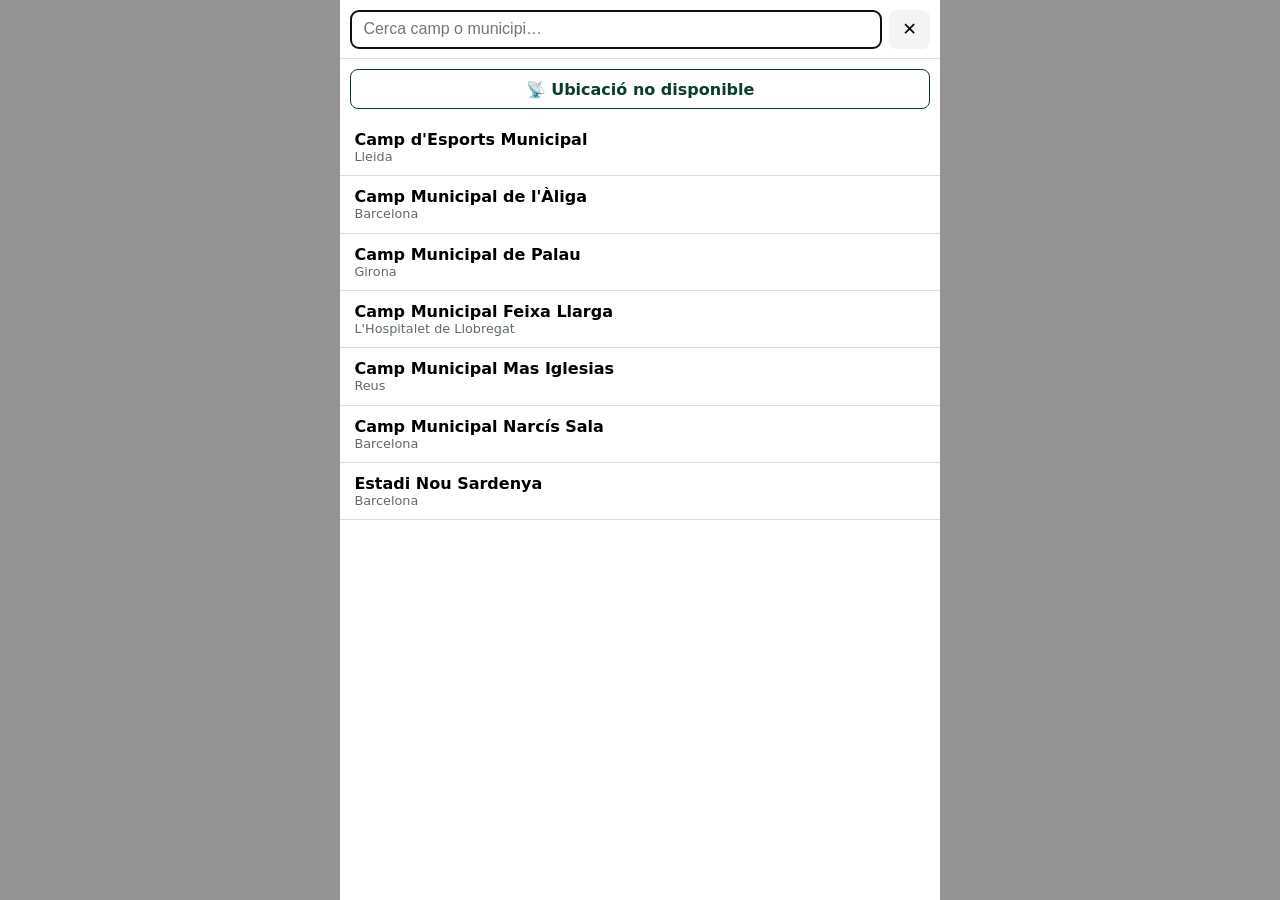
==== public/index.html @ 385dc7c9 "Fase 1 i 2: frontend mòbil i scraper de l'FCF - Frontend estàtic (HTML/CSS/JS): partits en joc al ca" ====
<!doctype html>
<html lang="ca">
<head>
  <meta charset="utf-8">
  <meta name="viewport" content="width=device-width, initial-scale=1, viewport-fit=cover">
  <meta name="theme-color" content="#0b3d2e">
  <meta name="description" content="Quin partit s'està jugant ara en aquest camp? Equips, categoria i acta de l'FCF a l'instant.">
  <title>Qui Juga? · Partits en joc ara al teu camp</title>
  <link rel="stylesheet" href="styles.css">
</head>
<body>
  <div class="app">
    <header class="header">
      <a class="logo" href="./">Qui<span>Juga</span>.cat</a>
      <button id="btn-camp" class="camp-btn" type="button" aria-haspopup="dialog">
        📍 <span id="camp-nom">Detectant…</span>
      </button>
    </header>

    <main id="contingut" class="contingut" aria-live="polite">
      <p class="estat">Carregant partits…</p>
    </main>

    <aside class="publicitat" aria-label="Publicitat">
      <div class="ad-slot">PUBLICITAT</div>
    </aside>
  </div>

  <dialog id="selector" class="selector">
    <form method="dialog" class="selector-cap">
      <input id="cerca" type="search" placeholder="Cerca camp o municipi…" autocomplete="off" aria-label="Cerca camp">
      <button class="tancar" value="cancel" aria-label="Tancar">✕</button>
    </form>
    <button id="btn-gps" type="button" class="gps-btn">📡 Usar la meva ubicació</button>
    <ul id="llista-camps" class="llista-camps"></ul>
  </dialog>

  <script src="app.js" type="module"></script>
</body>
</html>
---- public/styles.css ----
:root {
  --verd: #0b3d2e;
  --verd-clar: #14724f;
  --groc: #ffd23f;
  --fons: #f3f5f4;
  --text: #111;
  --gris: #5f6b66;
  --vora: #d8dedb;
  --radi: 12px;
}

* { box-sizing: border-box; margin: 0; padding: 0; }

html, body { height: 100%; }

body {
  font-family: system-ui, -apple-system, "Segoe UI", Roboto, sans-serif;
  background: var(--fons);
  color: var(--text);
  -webkit-text-size-adjust: 100%;
}

button { font: inherit; cursor: pointer; }

/* ---------- Layout 50/50 ---------- */
.app {
  height: 100vh;        /* fallback */
  height: 100dvh;
  display: grid;
  /* Header + contingut = 50% superior; publicitat = 50% inferior */
  grid-template-rows: 40px minmax(0, 1fr) 50%;
  max-width: 600px;
  margin: 0 auto;
}

.header {
  display: flex;
  align-items: center;
  justify-content: space-between;
  gap: .5rem;
  padding: 0 .75rem;
  background: var(--verd);
  color: #fff;
}

.logo { color: #fff; font-weight: 800; text-decoration: none; letter-spacing: -.02em; white-space: nowrap; }
.logo span { color: var(--groc); }

.camp-btn {
  min-width: 0;
  max-width: 65%;
  padding: .25rem .6rem;
  border: 1px solid rgba(255,255,255,.35);
  border-radius: 999px;
  background: rgba(255,255,255,.1);
  color: #fff;
  font-size: .85rem;
  white-space: nowrap;
  overflow: hidden;
  text-overflow: ellipsis;
}

.contingut {
  display: flex;
  flex-direction: column;
  gap: .4rem;
  padding: .5rem .6rem;
  overflow-y: auto;
  min-height: 0;
}

.titol-seccio {
  font-size: .75rem;
  font-weight: 700;
  text-transform: uppercase;
  letter-spacing: .05em;
  color: var(--gris);
}
.titol-seccio .viu { color: #c0392b; }

.estat { margin: auto; text-align: center; color: var(--gris); padding: 1rem; }

/* ---------- Targetes ---------- */
.targetes {
  flex: 1;
  display: grid;
  gap: .4rem;
  min-height: 0;
  grid-auto-rows: minmax(0, 1fr);
}

.targeta {
  display: flex;
  flex-direction: column;
  justify-content: space-between;
  gap: .3rem;
  padding: .55rem .7rem;
  background: #fff;
  border: 1px solid var(--vora);
  border-left: 5px solid var(--verd-clar);
  border-radius: var(--radi);
  min-height: 0;
}

.targeta-cap {
  display: flex;
  align-items: center;
  gap: .4rem;
  flex-wrap: wrap;
  font-size: .8rem;
}

.etiqueta {
  padding: .1rem .45rem;
  border-radius: 6px;
  background: var(--verd);
  color: #fff;
  font-weight: 700;
  font-size: .75rem;
  white-space: nowrap;
}
.etiqueta.sub { background: var(--groc); color: var(--text); }

.categoria { font-weight: 800; font-size: .95rem; color: var(--verd); }
.grup { color: var(--gris); font-size: .75rem; }

.equips {
  display: grid;
  grid-template-columns: 1fr auto 1fr;
  align-items: center;
  gap: .4rem;
  font-weight: 700;
  font-size: .95rem;
  line-height: 1.15;
}
.equips .local { text-align: right; }
.equips .vs { font-size: .75rem; color: var(--gris); font-weight: 600; }
.equips .marcador { font-size: 1.2rem; font-weight: 900; color: var(--verd); }

.accions { display: flex; gap: .4rem; justify-content: space-between; align-items: center; }

.btn {
  display: inline-flex;
  align-items: center;
  justify-content: center;
  gap: .25rem;
  padding: .4rem .7rem;
  border-radius: 8px;
  border: 1px solid var(--vora);
  background: #fff;
  color: var(--text);
  font-size: .8rem;
  font-weight: 600;
  text-decoration: none;
  white-space: nowrap;
}
.btn.primari { background: var(--verd); border-color: var(--verd); color: #fff; }
.btn:disabled { opacity: .6; cursor: default; }

.minut { font-size: .75rem; font-weight: 700; color: #c0392b; white-space: nowrap; }
.minut.proper { color: var(--gris); }

/* Cas 1: targeta única, gran */
.targetes.unica .targeta { justify-content: center; gap: .8rem; padding: 1rem; }
.targetes.unica .categoria { font-size: 1.15rem; }
.targetes.unica .equips { font-size: 1.25rem; }
.targetes.unica .btn.primari { padding: .7rem 1.2rem; font-size: 1rem; }

/* ---------- Jornada del dia ---------- */
.jornada summary {
  padding: .45rem;
  text-align: center;
  font-size: .85rem;
  font-weight: 600;
  color: var(--verd);
  background: #fff;
  border: 1px dashed var(--vora);
  border-radius: 8px;
  cursor: pointer;
  list-style: none;
}
.jornada summary::-webkit-details-marker { display: none; }
.jornada ul { list-style: none; margin-top: .3rem; }
.jornada li {
  display: grid;
  grid-template-columns: 3rem 1fr auto;
  gap: .4rem;
  align-items: center;
  padding: .35rem .2rem;
  border-bottom: 1px solid var(--vora);
  font-size: .8rem;
}
.jornada li.passat { opacity: .5; }
.jornada li a { color: var(--verd); text-decoration: none; }
.jornada .h { font-weight: 800; }
.jornada .cat { display: block; color: var(--gris); font-size: .72rem; }

/* ---------- Publicitat ---------- */
.publicitat {
  display: flex;
  align-items: center;
  justify-content: center;
  background: #e6e9e8;
  border-top: 2px solid var(--vora);
  overflow: hidden;
}
.ad-slot {
  width: 300px;
  max-width: 95%;
  height: 250px;
  max-height: 95%;
  display: grid;
  place-items: center;
  border: 2px dashed #b7c0bc;
  color: #8a9590;
  font-size: .8rem;
  letter-spacing: .15em;
}

/* ---------- Selector de camp ---------- */
.selector {
  width: 100%;
  max-width: 600px;
  height: 100dvh;
  max-height: 100dvh;
  margin: 0 auto;
  border: 0;
  padding: 0;
  background: #fff;
}
.selector::backdrop { background: rgba(0,0,0,.4); }
.selector-cap { display: flex; gap: .4rem; padding: .6rem; position: sticky; top: 0; background: #fff; border-bottom: 1px solid var(--vora); }
.selector-cap input {
  flex: 1;
  padding: .6rem .8rem;
  font-size: 1rem;
  border: 1px solid var(--vora);
  border-radius: 8px;
}
.tancar { width: 2.6rem; border: 0; background: var(--fons); border-radius: 8px; font-size: 1.1rem; }
.gps-btn { margin: .6rem; width: calc(100% - 1.2rem); padding: .6rem; border-radius: 8px; border: 1px solid var(--verd); background: #fff; color: var(--verd); font-weight: 700; }
.llista-camps { list-style: none; }
.llista-camps button {
  width: 100%;
  text-align: left;
  padding: .7rem .9rem;
  border: 0;
  border-bottom: 1px solid var(--vora);
  background: #fff;
  display: flex;
  justify-content: space-between;
  gap: .5rem;
}
.llista-camps button:active { background: var(--fons); }
.llista-camps .nom { font-weight: 700; }
.llista-camps .mun { display: block; font-size: .8rem; color: var(--gris); }
.llista-camps .dist { font-size: .8rem; color: var(--gris); white-space: nowrap; }
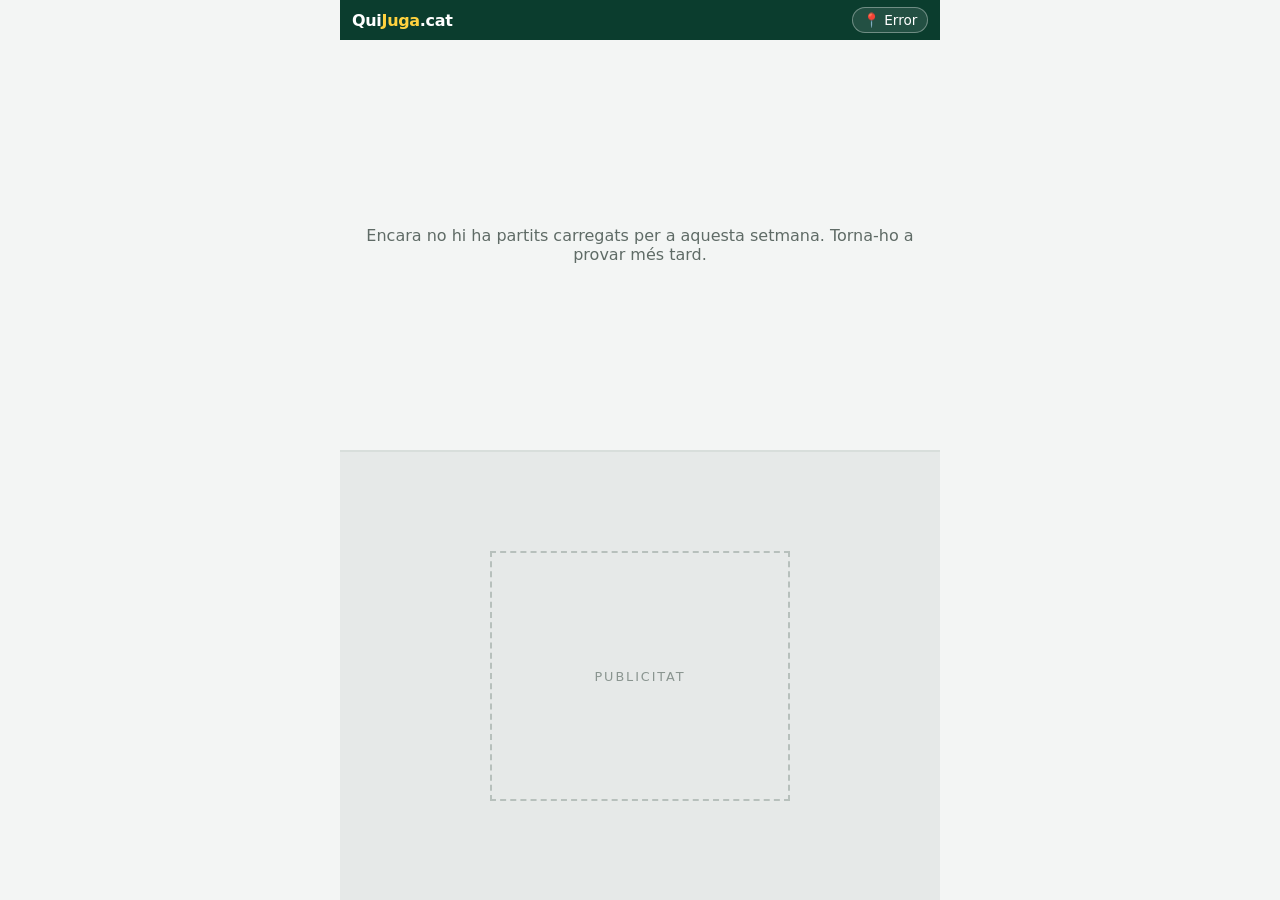
==== commit f50b691b: "Dades de prova: partits reals ja jugats i versió als fitxers - S'hi afegeixen 9 partits reals (Funda" ====
--- a/public/index.html
+++ b/public/index.html
@@ -6,7 +6,8 @@
   <meta name="theme-color" content="#0b3d2e">
   <meta name="description" content="Quin partit s'està jugant ara en aquest camp? Equips, categoria i acta de l'FCF a l'instant.">
   <title>Qui Juga? · Partits en joc ara al teu camp</title>
-  <link rel="stylesheet" href="styles.css">
+  <!-- Puja el número de ?v= quan canviïs styles.css o app.js (evita còpies antigues al navegador) -->
+  <link rel="stylesheet" href="styles.css?v=3">
 </head>
 <body>
   <div class="app">
@@ -35,6 +36,6 @@
     <ul id="llista-camps" class="llista-camps"></ul>
   </dialog>
 
-  <script src="app.js" type="module"></script>
+  <script src="app.js?v=3" type="module"></script>
 </body>
 </html>
--- a/public/styles.css
+++ b/public/styles.css
@@ -255,3 +255,24 @@
 .llista-camps .nom { font-weight: 700; }
 .llista-camps .mun { display: block; font-size: .8rem; color: var(--gris); }
 .llista-camps .dist { font-size: .8rem; color: var(--gris); white-space: nowrap; }
+
+/* ---------- Avís de dades de prova ---------- */
+body.prova .header::after {
+  content: "DADES DE PROVA · no són dades en directe";
+  position: absolute;
+  left: 50%;
+  top: 40px;
+  transform: translateX(-50%);
+  z-index: 10;
+  padding: .15rem .6rem;
+  border-radius: 0 0 6px 6px;
+  background: #c0392b;
+  color: #fff;
+  font-size: .7rem;
+  font-weight: 800;
+  letter-spacing: .04em;
+  white-space: nowrap;
+  pointer-events: none;
+}
+body.prova .header { position: relative; }
+body.prova .contingut { padding-top: 1.4rem; }
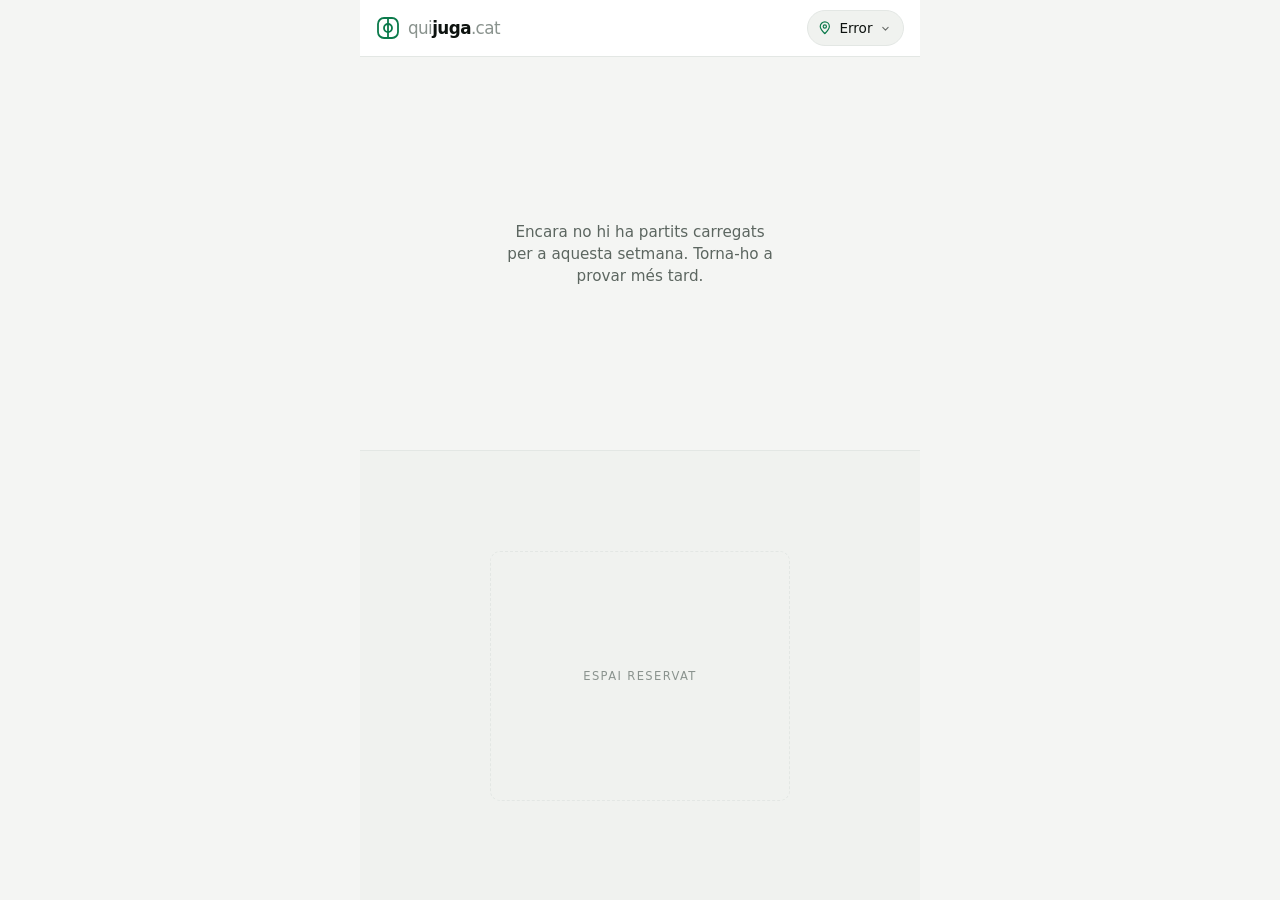
==== commit 68f52474: "Actualització estils: separació colors logo i correccions truncat text" ====
--- a/public/index.html
+++ b/public/index.html
@@ -3,18 +3,30 @@
 <head>
   <meta charset="utf-8">
   <meta name="viewport" content="width=device-width, initial-scale=1, viewport-fit=cover">
-  <meta name="theme-color" content="#0b3d2e">
+  <meta name="theme-color" content="#ffffff" media="(prefers-color-scheme: light)">
+  <meta name="theme-color" content="#0b0e0c" media="(prefers-color-scheme: dark)">
+  <meta name="color-scheme" content="light dark">
   <meta name="description" content="Quin partit s'està jugant ara en aquest camp? Equips, categoria i acta de l'FCF a l'instant.">
   <title>Qui Juga? · Partits en joc ara al teu camp</title>
+  <link rel="preload" href="fonts/Geist-var.woff2" as="font" type="font/woff2" crossorigin>
   <!-- Puja el número de ?v= quan canviïs styles.css o app.js (evita còpies antigues al navegador) -->
-  <link rel="stylesheet" href="styles.css?v=3">
+  <link rel="stylesheet" href="styles.css?v=4">
 </head>
 <body>
   <div class="app">
     <header class="header">
-      <a class="logo" href="./">Qui<span>Juga</span>.cat</a>
+      <a class="logo" href="./" aria-label="Qui Juga? — inici">
+        <svg class="logo-marca" viewBox="0 0 24 24" aria-hidden="true">
+          <rect x="2" y="2" width="20" height="20" rx="6" />
+          <path d="M12 2v20" />
+          <circle cx="12" cy="12" r="4" />
+        </svg>
+        <span class="logo-text"><span class="logo-quiet">qui</span>juga<span class="logo-cat">.cat</span></span>
+      </a>
       <button id="btn-camp" class="camp-btn" type="button" aria-haspopup="dialog">
-        📍 <span id="camp-nom">Detectant…</span>
+        <svg class="ico" viewBox="0 0 24 24" aria-hidden="true" fill="none" stroke="currentColor" stroke-width="1.8" stroke-linecap="round" stroke-linejoin="round"><path d="M12 21c-3.5-3.6-7-7.1-7-11a7 7 0 0 1 14 0c0 3.9-3.5 7.4-7 11z"/><circle cx="12" cy="10" r="2.5"/></svg>
+        <span id="camp-nom">Detectant…</span>
+        <svg class="ico ico-petita" viewBox="0 0 24 24" aria-hidden="true" fill="none" stroke="currentColor" stroke-width="2" stroke-linecap="round" stroke-linejoin="round"><path d="m7 10 5 5 5-5"/></svg>
       </button>
     </header>
 
@@ -23,19 +35,24 @@
     </main>
 
     <aside class="publicitat" aria-label="Publicitat">
-      <div class="ad-slot">PUBLICITAT</div>
+      <div class="ad-slot">Espai reservat</div>
     </aside>
   </div>
 
   <dialog id="selector" class="selector">
     <form method="dialog" class="selector-cap">
-      <input id="cerca" type="search" placeholder="Cerca camp o municipi…" autocomplete="off" aria-label="Cerca camp">
-      <button class="tancar" value="cancel" aria-label="Tancar">✕</button>
+      <label class="cerca">
+        <svg class="ico" viewBox="0 0 24 24" aria-hidden="true" fill="none" stroke="currentColor" stroke-width="1.8" stroke-linecap="round" stroke-linejoin="round"><circle cx="11" cy="11" r="6.5"/><path d="m20 20-4.2-4.2"/></svg>
+        <input id="cerca" type="search" placeholder="Cerca camp o municipi" autocomplete="off" aria-label="Cerca camp">
+      </label>
+      <button class="tancar" value="cancel" aria-label="Tancar">
+        <svg class="ico" viewBox="0 0 24 24" aria-hidden="true" fill="none" stroke="currentColor" stroke-width="1.8" stroke-linecap="round"><path d="M6.5 6.5l11 11M17.5 6.5l-11 11"/></svg>
+      </button>
     </form>
-    <button id="btn-gps" type="button" class="gps-btn">📡 Usar la meva ubicació</button>
+    <button id="btn-gps" type="button" class="gps-btn"></button>
     <ul id="llista-camps" class="llista-camps"></ul>
   </dialog>
 
-  <script src="app.js?v=3" type="module"></script>
+  <script src="app.js?v=4" type="module"></script>
 </body>
 </html>
--- a/public/styles.css
+++ b/public/styles.css
@@ -1,90 +1,166 @@
+/* Qui Juga? — estils
+   Tipografia: Geist (SIL OFL 1.1, fonts/OFL.txt). Icones: SVG pròpies. */
+
+@font-face {
+  font-family: "Geist";
+  src: url("fonts/Geist-var.woff2") format("woff2");
+  font-weight: 100 900;
+  font-style: normal;
+  font-display: swap;
+}
+
 :root {
-  --verd: #0b3d2e;
-  --verd-clar: #14724f;
-  --groc: #ffd23f;
-  --fons: #f3f5f4;
-  --text: #111;
-  --gris: #5f6b66;
-  --vora: #d8dedb;
-  --radi: 12px;
+  --fons: #f4f5f3;
+  --superficie: #ffffff;
+  --superficie-2: #f0f2ef;
+  --text: #0d120f;
+  --text-2: #5c6660;
+  --text-3: #8a938e;
+  --vora: #e3e7e4;
+  --accent: #0b7a4b;
+  --accent-text: #ffffff;
+  --accent-suau: #e3f3ea;
+  --viu: #e5484d;
+  --viu-suau: #fdecec;
+  --ombra: 0 1px 2px rgb(16 24 20 / .05), 0 4px 16px rgb(16 24 20 / .04);
+  --radi: 18px;
+  --radi-petit: 10px;
+  --font: "Geist", ui-sans-serif, system-ui, -apple-system, "Segoe UI", Roboto, sans-serif;
+  color-scheme: light dark;
+}
+
+@media (prefers-color-scheme: dark) {
+  :root {
+    --fons: #0b0e0c;
+    --superficie: #141917;
+    --superficie-2: #1b211e;
+    --text: #eef2ef;
+    --text-2: #9ba6a0;
+    --text-3: #6f7a74;
+    --vora: #252d29;
+    --accent: #3ccf8a;
+    --accent-text: #06130c;
+    --accent-suau: #13281e;
+    --viu: #ff6b6f;
+    --viu-suau: #2c1415;
+    --ombra: none;
+  }
 }
 
 * { box-sizing: border-box; margin: 0; padding: 0; }
-
 html, body { height: 100%; }
 
 body {
-  font-family: system-ui, -apple-system, "Segoe UI", Roboto, sans-serif;
+  font-family: var(--font);
+  font-feature-settings: "ss01", "cv11";
   background: var(--fons);
   color: var(--text);
+  -webkit-font-smoothing: antialiased;
   -webkit-text-size-adjust: 100%;
-}
-
-button { font: inherit; cursor: pointer; }
+  -webkit-tap-highlight-color: transparent;
+}
+
+button, input { font: inherit; color: inherit; }
+button { cursor: pointer; }
+
+.ico { width: 1.15em; height: 1.15em; flex: none; display: block; }
+.ico-petita { width: .95em; height: .95em; opacity: .6; }
 
 /* ---------- Layout 50/50 ---------- */
 .app {
-  height: 100vh;        /* fallback */
+  height: 100vh;
   height: 100dvh;
   display: grid;
-  /* Header + contingut = 50% superior; publicitat = 50% inferior */
-  grid-template-rows: 40px minmax(0, 1fr) 50%;
-  max-width: 600px;
+  grid-template-rows: auto minmax(0, 1fr) 50%;
+  max-width: 560px;
   margin: 0 auto;
 }
 
+/* ---------- Capçalera ---------- */
 .header {
+  position: relative;
   display: flex;
   align-items: center;
   justify-content: space-between;
+  gap: .75rem;
+  padding: 10px 1rem;
+  padding-top: calc(10px + env(safe-area-inset-top));
+  background: var(--superficie);
+  border-bottom: 1px solid var(--vora);
+}
+
+.logo {
+  display: flex;
+  align-items: center;
   gap: .5rem;
-  padding: 0 .75rem;
-  background: var(--verd);
-  color: #fff;
-}
-
-.logo { color: #fff; font-weight: 800; text-decoration: none; letter-spacing: -.02em; white-space: nowrap; }
-.logo span { color: var(--groc); }
+  color: var(--text);
+  text-decoration: none;
+  flex: none;
+}
+.logo-marca { width: 24px; height: 24px; fill: none; stroke: var(--accent); stroke-width: 1.8; }
+.logo-text { font-weight: 700; font-size: 1.05rem; letter-spacing: -.035em; }
+.logo-quiet,
+.logo-cat { color: var(--text-3); font-weight: 500; }
 
 .camp-btn {
-  min-width: 0;
-  max-width: 65%;
-  padding: .25rem .6rem;
-  border: 1px solid rgba(255,255,255,.35);
+  display: flex;
+  align-items: center;
+  gap: .4rem;
+  min-width: 0;
+  height: 36px;
+  padding: 0 .7rem 0 .6rem;
+  border: 1px solid var(--vora);
   border-radius: 999px;
-  background: rgba(255,255,255,.1);
-  color: #fff;
+  background: var(--superficie-2);
   font-size: .85rem;
-  white-space: nowrap;
-  overflow: hidden;
-  text-overflow: ellipsis;
-}
-
+  font-weight: 500;
+}
+.camp-btn .ico:first-child { color: var(--accent); }
+.camp-btn span { min-width: 0; white-space: nowrap; overflow: hidden; text-overflow: ellipsis; }
+
+/* ---------- Contingut ---------- */
 .contingut {
   display: flex;
   flex-direction: column;
-  gap: .4rem;
-  padding: .5rem .6rem;
+  gap: .6rem;
+  padding: .85rem 1rem .75rem;
   overflow-y: auto;
   min-height: 0;
 }
 
 .titol-seccio {
-  font-size: .75rem;
-  font-weight: 700;
-  text-transform: uppercase;
-  letter-spacing: .05em;
-  color: var(--gris);
-}
-.titol-seccio .viu { color: #c0392b; }
-
-.estat { margin: auto; text-align: center; color: var(--gris); padding: 1rem; }
+  display: flex;
+  align-items: center;
+  gap: .45rem;
+  font-size: .8rem;
+  font-weight: 600;
+  letter-spacing: -.005em;
+  color: var(--text);
+  min-width: 0;
+}
+.titol-seccio .hora { margin-left: auto; font-weight: 500; color: var(--text-2); font-variant-numeric: tabular-nums; overflow: hidden; text-overflow: ellipsis; white-space: nowrap; }
+
+.punt-viu {
+  width: 8px;
+  height: 8px;
+  border-radius: 50%;
+  background: var(--viu);
+  box-shadow: 0 0 0 0 var(--viu);
+  animation: batec 1.8s ease-out infinite;
+}
+@keyframes batec {
+  0% { box-shadow: 0 0 0 0 rgb(229 72 77 / .45); }
+  70%, 100% { box-shadow: 0 0 0 7px rgb(229 72 77 / 0); }
+}
+@media (prefers-reduced-motion: reduce) { .punt-viu { animation: none; } }
+
+.estat { margin: auto; max-width: 28ch; text-align: center; color: var(--text-2); font-size: .95rem; line-height: 1.45; }
 
 /* ---------- Targetes ---------- */
 .targetes {
   flex: 1;
   display: grid;
-  gap: .4rem;
+  gap: .6rem;
   min-height: 0;
   grid-auto-rows: minmax(0, 1fr);
 }
@@ -93,186 +169,323 @@
   display: flex;
   flex-direction: column;
   justify-content: space-between;
-  gap: .3rem;
-  padding: .55rem .7rem;
-  background: #fff;
-  border: 1px solid var(--vora);
-  border-left: 5px solid var(--verd-clar);
+  gap: .55rem;
+  min-height: 0;
+  min-width: 0;
+  padding: .85rem .95rem;
+  background: var(--superficie);
+  border: 1px solid var(--vora);
   border-radius: var(--radi);
-  min-height: 0;
-}
-
-.targeta-cap {
-  display: flex;
-  align-items: center;
-  gap: .4rem;
-  flex-wrap: wrap;
-  font-size: .8rem;
-}
-
-.etiqueta {
-  padding: .1rem .45rem;
+  box-shadow: var(--ombra);
+}
+
+.t-cap { display: flex; align-items: center; justify-content: space-between; gap: .5rem; min-width: 0; }
+.xips { display: flex; gap: .3rem; min-width: 0; }
+.xip {
+  padding: .18rem .5rem;
   border-radius: 6px;
-  background: var(--verd);
-  color: #fff;
+  background: var(--superficie-2);
+  color: var(--text-2);
+  font-size: .72rem;
+  font-weight: 600;
+  letter-spacing: .01em;
+  white-space: nowrap;
+  flex-shrink: 0;
+}
+.xip-sub { background: var(--accent-suau); color: var(--accent); }
+
+.estat-partit {
+  display: inline-flex;
+  align-items: center;
+  gap: .35rem;
+  font-size: .75rem;
+  font-weight: 600;
+  color: var(--text-2);
+  font-variant-numeric: tabular-nums;
+  white-space: nowrap;
+  overflow: hidden;
+  text-overflow: ellipsis;
+  max-width: 100%;
+}
+.estat-partit.viu { color: var(--viu); }
+.estat-partit.viu::before {
+  content: "";
+  width: 6px;
+  height: 6px;
+  border-radius: 50%;
+  background: currentColor;
+  animation: batec 1.8s ease-out infinite;
+}
+
+.t-cat {
+  font-size: .82rem;
+  color: var(--text-2);
+  line-height: 1.3;
+  min-width: 0;
+  overflow: hidden;
+  text-overflow: ellipsis;
+  white-space: nowrap;
+}
+.t-cat strong { color: var(--text); font-weight: 600; }
+
+.t-equips {
+  display: grid;
+  grid-template-columns: minmax(0, 1fr) auto;
+  align-items: baseline;
+  column-gap: .75rem;
+  row-gap: .2rem;
+  min-width: 0;
+}
+.equip {
+  font-size: .98rem;
+  font-weight: 600;
+  letter-spacing: -.01em;
+  line-height: 1.2;
+  min-width: 0;
+  overflow: hidden;
+  text-overflow: ellipsis;
+  white-space: nowrap;
+}
+.gols {
+  min-width: 1.2ch;
+  text-align: right;
+  font-size: 1.25rem;
   font-weight: 700;
-  font-size: .75rem;
-  white-space: nowrap;
-}
-.etiqueta.sub { background: var(--groc); color: var(--text); }
-
-.categoria { font-weight: 800; font-size: .95rem; color: var(--verd); }
-.grup { color: var(--gris); font-size: .75rem; }
-
-.equips {
-  display: grid;
-  grid-template-columns: 1fr auto 1fr;
-  align-items: center;
-  gap: .4rem;
-  font-weight: 700;
-  font-size: .95rem;
-  line-height: 1.15;
-}
-.equips .local { text-align: right; }
-.equips .vs { font-size: .75rem; color: var(--gris); font-weight: 600; }
-.equips .marcador { font-size: 1.2rem; font-weight: 900; color: var(--verd); }
-
-.accions { display: flex; gap: .4rem; justify-content: space-between; align-items: center; }
+  font-variant-numeric: tabular-nums;
+  letter-spacing: -.02em;
+}
+
+.t-peu { display: flex; align-items: center; justify-content: space-between; gap: .5rem; min-width: 0; }
 
 .btn {
   display: inline-flex;
   align-items: center;
   justify-content: center;
-  gap: .25rem;
-  padding: .4rem .7rem;
-  border-radius: 8px;
-  border: 1px solid var(--vora);
-  background: #fff;
+  gap: .4rem;
+  height: 36px;
+  padding: 0 .85rem;
+  border-radius: var(--radi-petit);
+  border: 1px solid var(--vora);
+  background: transparent;
   color: var(--text);
-  font-size: .8rem;
+  font-size: .82rem;
   font-weight: 600;
   text-decoration: none;
   white-space: nowrap;
-}
-.btn.primari { background: var(--verd); border-color: var(--verd); color: #fff; }
-.btn:disabled { opacity: .6; cursor: default; }
-
-.minut { font-size: .75rem; font-weight: 700; color: #c0392b; white-space: nowrap; }
-.minut.proper { color: var(--gris); }
-
-/* Cas 1: targeta única, gran */
-.targetes.unica .targeta { justify-content: center; gap: .8rem; padding: 1rem; }
-.targetes.unica .categoria { font-size: 1.15rem; }
-.targetes.unica .equips { font-size: 1.25rem; }
-.targetes.unica .btn.primari { padding: .7rem 1.2rem; font-size: 1rem; }
+  transition: background .15s, transform .1s;
+}
+.btn:active { transform: scale(.97); }
+.btn.primari { background: var(--accent); border-color: var(--accent); color: var(--accent-text); }
+.btn:disabled { opacity: .55; cursor: default; }
+.btn.carregant .ico { animation: gira .8s linear infinite; }
+@keyframes gira { to { transform: rotate(360deg); } }
+
+/* Cas 1: una sola targeta, més gran */
+.targetes.unica .targeta { justify-content: center; gap: 1rem; padding: 1.2rem 1.15rem; }
+.targetes.unica .t-cat { font-size: .92rem; }
+.targetes.unica .equip { font-size: 1.2rem; white-space: normal; }
+.targetes.unica .gols { font-size: 1.7rem; }
+.targetes.unica .t-equips { row-gap: .45rem; }
+.targetes.unica .btn { height: 42px; padding: 0 1.05rem; font-size: .9rem; }
 
 /* ---------- Jornada del dia ---------- */
 .jornada summary {
-  padding: .45rem;
-  text-align: center;
+  display: flex;
+  align-items: center;
+  justify-content: space-between;
+  gap: .5rem;
+  padding: .6rem .85rem;
+  border-radius: var(--radi-petit);
+  background: var(--superficie);
+  border: 1px solid var(--vora);
   font-size: .85rem;
   font-weight: 600;
-  color: var(--verd);
-  background: #fff;
-  border: 1px dashed var(--vora);
-  border-radius: 8px;
   cursor: pointer;
   list-style: none;
+  min-width: 0;
 }
 .jornada summary::-webkit-details-marker { display: none; }
-.jornada ul { list-style: none; margin-top: .3rem; }
-.jornada li {
-  display: grid;
-  grid-template-columns: 3rem 1fr auto;
-  gap: .4rem;
-  align-items: center;
-  padding: .35rem .2rem;
-  border-bottom: 1px solid var(--vora);
-  font-size: .8rem;
-}
-.jornada li.passat { opacity: .5; }
-.jornada li a { color: var(--verd); text-decoration: none; }
-.jornada .h { font-weight: 800; }
-.jornada .cat { display: block; color: var(--gris); font-size: .72rem; }
+.jornada summary > span:first-child {
+  min-width: 0;
+  overflow: hidden;
+  text-overflow: ellipsis;
+  white-space: nowrap;
+}
+.jornada summary .ico { color: var(--text-3); transition: transform .2s; }
+.jornada[open] summary .ico { transform: rotate(180deg); }
+.jornada ul {
+  list-style: none;
+  margin-top: .4rem;
+  background: var(--superficie);
+  border: 1px solid var(--vora);
+  border-radius: var(--radi-petit);
+  overflow: hidden;
+}
+.jornada li + li { border-top: 1px solid var(--vora); }
+.jornada li.passat { opacity: .55; }
+.jornada a {
+  display: grid;
+  grid-template-columns: 3rem minmax(0, 1fr) auto;
+  gap: .6rem;
+  align-items: center;
+  padding: .6rem .85rem;
+  color: inherit;
+  text-decoration: none;
+}
+.jornada .h { font-weight: 700; font-size: .85rem; font-variant-numeric: tabular-nums; }
+.jornada .eq { display: flex; flex-direction: column; min-width: 0; font-size: .82rem; font-weight: 500; line-height: 1.3; }
+.jornada .eq > span { overflow: hidden; text-overflow: ellipsis; white-space: nowrap; }
+.jornada .eq small { margin-top: .1rem; color: var(--text-2); font-size: .72rem; font-weight: 400; }
+.jornada .r { color: var(--text-2); font-weight: 700; font-size: .85rem; font-variant-numeric: tabular-nums; }
 
 /* ---------- Publicitat ---------- */
 .publicitat {
   display: flex;
   align-items: center;
   justify-content: center;
-  background: #e6e9e8;
-  border-top: 2px solid var(--vora);
+  background: var(--superficie-2);
+  border-top: 1px solid var(--vora);
   overflow: hidden;
 }
 .ad-slot {
   width: 300px;
-  max-width: 95%;
+  max-width: 92%;
   height: 250px;
-  max-height: 95%;
+  max-height: 90%;
   display: grid;
   place-items: center;
-  border: 2px dashed #b7c0bc;
-  color: #8a9590;
-  font-size: .8rem;
-  letter-spacing: .15em;
+  border: 1px dashed var(--vora);
+  border-radius: var(--radi-petit);
+  color: var(--text-3);
+  font-size: .72rem;
+  font-weight: 500;
+  letter-spacing: .12em;
+  text-transform: uppercase;
 }
 
 /* ---------- Selector de camp ---------- */
 .selector {
   width: 100%;
-  max-width: 600px;
+  max-width: 560px;
   height: 100dvh;
   max-height: 100dvh;
   margin: 0 auto;
   border: 0;
   padding: 0;
-  background: #fff;
-}
-.selector::backdrop { background: rgba(0,0,0,.4); }
-.selector-cap { display: flex; gap: .4rem; padding: .6rem; position: sticky; top: 0; background: #fff; border-bottom: 1px solid var(--vora); }
-.selector-cap input {
+  background: var(--fons);
+  color: var(--text);
+}
+.selector::backdrop { background: rgb(0 0 0 / .35); backdrop-filter: blur(2px); }
+.selector-cap {
+  position: sticky;
+  top: 0;
+  z-index: 1;
+  display: flex;
+  gap: .5rem;
+  padding: .75rem 1rem;
+  padding-top: calc(.75rem + env(safe-area-inset-top));
+  background: var(--fons);
+}
+.cerca {
   flex: 1;
-  padding: .6rem .8rem;
-  font-size: 1rem;
-  border: 1px solid var(--vora);
-  border-radius: 8px;
-}
-.tancar { width: 2.6rem; border: 0; background: var(--fons); border-radius: 8px; font-size: 1.1rem; }
-.gps-btn { margin: .6rem; width: calc(100% - 1.2rem); padding: .6rem; border-radius: 8px; border: 1px solid var(--verd); background: #fff; color: var(--verd); font-weight: 700; }
-.llista-camps { list-style: none; }
+  display: flex;
+  align-items: center;
+  gap: .5rem;
+  height: 44px;
+  padding: 0 .85rem;
+  border: 1px solid var(--vora);
+  border-radius: 12px;
+  background: var(--superficie);
+  color: var(--text-3);
+}
+.cerca:focus-within { border-color: var(--accent); }
+.cerca input { flex: 1; min-width: 0; border: 0; outline: 0; background: transparent; color: var(--text); font-size: 1rem; }
+.tancar {
+  display: grid;
+  place-items: center;
+  width: 44px;
+  height: 44px;
+  border: 1px solid var(--vora);
+  border-radius: 12px;
+  background: var(--superficie);
+}
+.gps-btn {
+  display: flex;
+  align-items: center;
+  justify-content: center;
+  gap: .5rem;
+  width: calc(100% - 2rem);
+  height: 44px;
+  margin: 0 1rem .75rem;
+  border: 0;
+  border-radius: 12px;
+  background: var(--accent-suau);
+  color: var(--accent);
+  font-size: .9rem;
+  font-weight: 600;
+}
+.llista-camps {
+  list-style: none;
+  margin: 0 1rem 1rem;
+  background: var(--superficie);
+  border: 1px solid var(--vora);
+  border-radius: 14px;
+  overflow: hidden;
+}
+.llista-camps li + li { border-top: 1px solid var(--vora); }
 .llista-camps button {
   width: 100%;
+  display: flex;
+  align-items: center;
+  justify-content: space-between;
+  gap: .75rem;
+  padding: .75rem .95rem;
+  border: 0;
+  background: transparent;
   text-align: left;
-  padding: .7rem .9rem;
-  border: 0;
-  border-bottom: 1px solid var(--vora);
-  background: #fff;
-  display: flex;
-  justify-content: space-between;
-  gap: .5rem;
-}
-.llista-camps button:active { background: var(--fons); }
-.llista-camps .nom { font-weight: 700; }
-.llista-camps .mun { display: block; font-size: .8rem; color: var(--gris); }
-.llista-camps .dist { font-size: .8rem; color: var(--gris); white-space: nowrap; }
+}
+.llista-camps button > span:first-child {
+  min-width: 0;
+  display: flex;
+  flex-direction: column;
+  gap: .1rem;
+}
+.llista-camps button:active { background: var(--superficie-2); }
+.llista-camps .nom {
+  display: block;
+  font-weight: 600;
+  font-size: .92rem;
+  overflow: hidden;
+  text-overflow: ellipsis;
+  white-space: nowrap;
+}
+.llista-camps .mun {
+  display: block;
+  margin-top: .1rem;
+  font-size: .8rem;
+  color: var(--text-2);
+  overflow: hidden;
+  text-overflow: ellipsis;
+  white-space: nowrap;
+}
+.llista-camps .dist { font-size: .8rem; font-weight: 500; color: var(--text-2); font-variant-numeric: tabular-nums; white-space: nowrap; }
+.llista-camps .estat { padding: 1.25rem; }
 
 /* ---------- Avís de dades de prova ---------- */
 body.prova .header::after {
-  content: "DADES DE PROVA · no són dades en directe";
+  content: "Dades de prova · no són en directe";
   position: absolute;
   left: 50%;
-  top: 40px;
+  bottom: -11px;
   transform: translateX(-50%);
   z-index: 10;
   padding: .15rem .6rem;
-  border-radius: 0 0 6px 6px;
-  background: #c0392b;
+  border-radius: 999px;
+  background: var(--viu);
   color: #fff;
-  font-size: .7rem;
-  font-weight: 800;
-  letter-spacing: .04em;
+  font-size: .68rem;
+  font-weight: 600;
   white-space: nowrap;
   pointer-events: none;
 }
-body.prova .header { position: relative; }
-body.prova .contingut { padding-top: 1.4rem; }
+body.prova .contingut { padding-top: 1.25rem; }
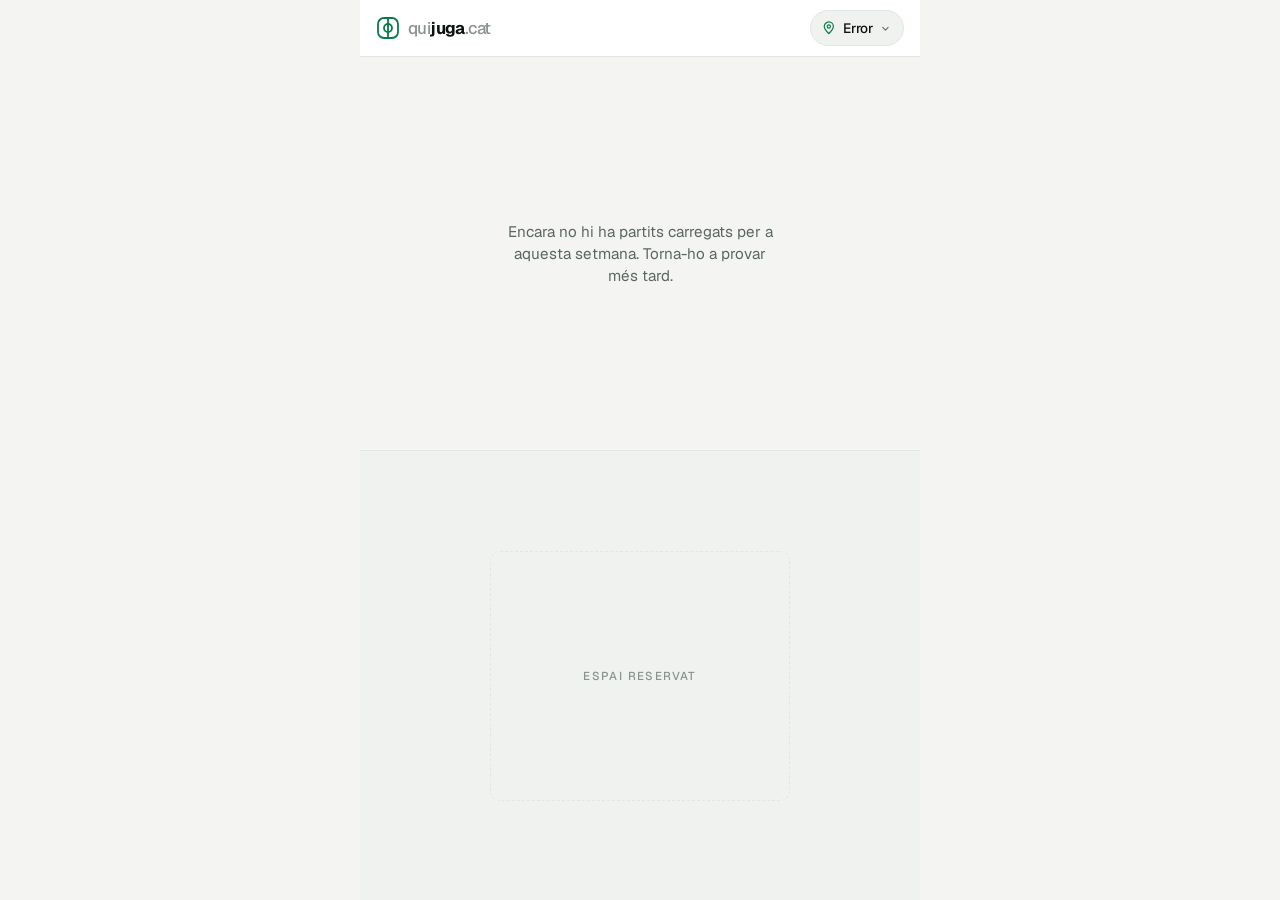
==== commit d37e7619: "Fix: truncat camp-btn (span inline-block), min-width a header/contingut, cache bust v5" ====
--- a/public/index.html
+++ b/public/index.html
@@ -10,7 +10,7 @@
   <title>Qui Juga? · Partits en joc ara al teu camp</title>
   <link rel="preload" href="fonts/Geist-var.woff2" as="font" type="font/woff2" crossorigin>
   <!-- Puja el número de ?v= quan canviïs styles.css o app.js (evita còpies antigues al navegador) -->
-  <link rel="stylesheet" href="styles.css?v=4">
+  <link rel="stylesheet" href="styles.css?v=5">
 </head>
 <body>
   <div class="app">
@@ -53,6 +53,6 @@
     <ul id="llista-camps" class="llista-camps"></ul>
   </dialog>
 
-  <script src="app.js?v=4" type="module"></script>
+  <script src="app.js?v=5" type="module"></script>
 </body>
 </html>
--- a/public/styles.css
+++ b/public/styles.css
@@ -83,6 +83,7 @@
   align-items: center;
   justify-content: space-between;
   gap: .75rem;
+  min-width: 0;
   padding: 10px 1rem;
   padding-top: calc(10px + env(safe-area-inset-top));
   background: var(--superficie);
@@ -116,13 +117,14 @@
   font-weight: 500;
 }
 .camp-btn .ico:first-child { color: var(--accent); }
-.camp-btn span { min-width: 0; white-space: nowrap; overflow: hidden; text-overflow: ellipsis; }
+.camp-btn span { display: inline-block; min-width: 0; white-space: nowrap; overflow: hidden; text-overflow: ellipsis; }
 
 /* ---------- Contingut ---------- */
 .contingut {
   display: flex;
   flex-direction: column;
   gap: .6rem;
+  min-width: 0;
   padding: .85rem 1rem .75rem;
   overflow-y: auto;
   min-height: 0;
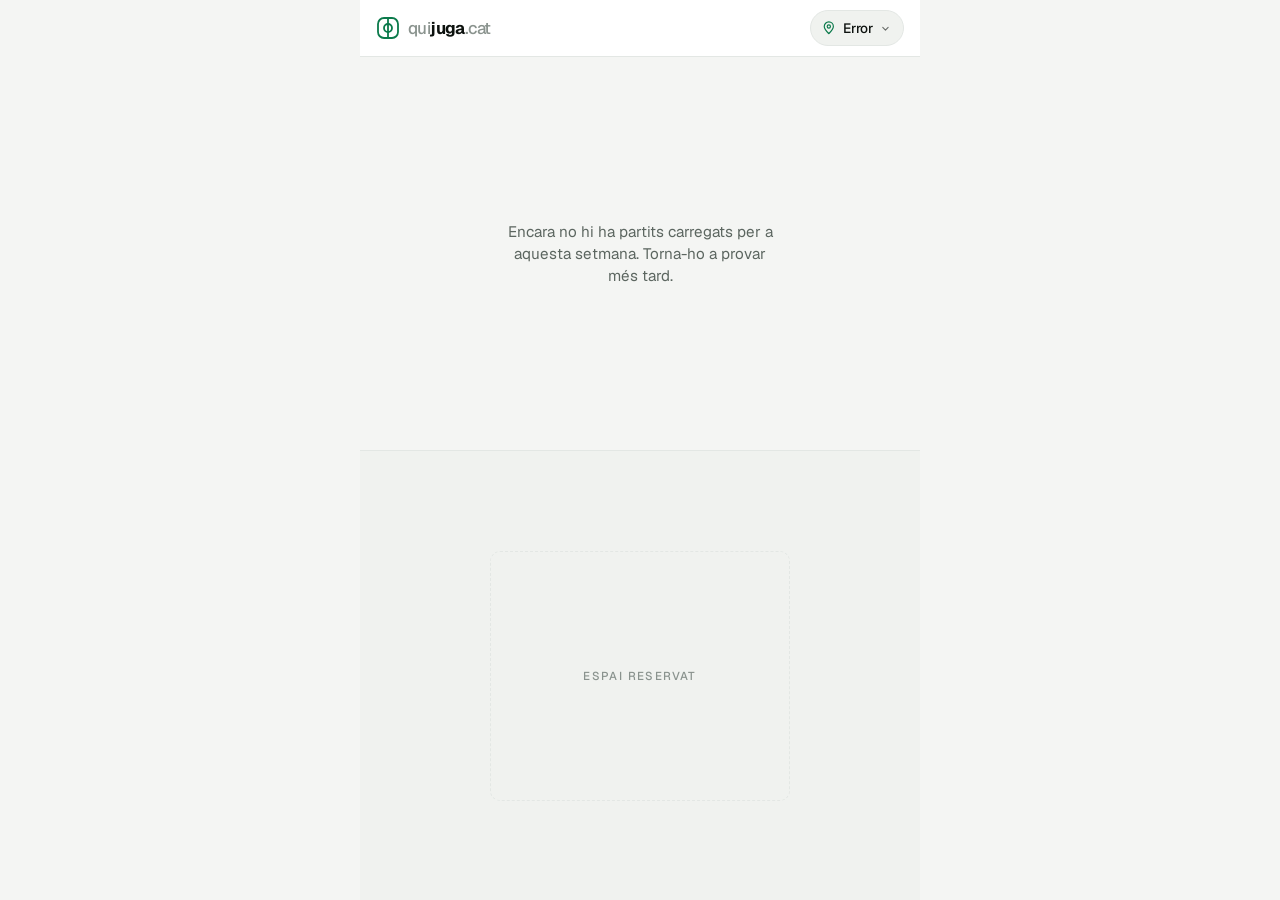
==== commit ce9f828b: "Fix: sobreimpressió de text en mòcul (t-cap estat-partit, t-peu botons); cache bust v6" ====
--- a/public/index.html
+++ b/public/index.html
@@ -10,7 +10,7 @@
   <title>Qui Juga? · Partits en joc ara al teu camp</title>
   <link rel="preload" href="fonts/Geist-var.woff2" as="font" type="font/woff2" crossorigin>
   <!-- Puja el número de ?v= quan canviïs styles.css o app.js (evita còpies antigues al navegador) -->
-  <link rel="stylesheet" href="styles.css?v=5">
+  <link rel="stylesheet" href="styles.css?v=6">
 </head>
 <body>
   <div class="app">
--- a/public/styles.css
+++ b/public/styles.css
@@ -200,6 +200,8 @@
   display: inline-flex;
   align-items: center;
   gap: .35rem;
+  flex-shrink: 1;
+  min-width: 0;
   font-size: .75rem;
   font-weight: 600;
   color: var(--text-2);
@@ -258,6 +260,8 @@
 }
 
 .t-peu { display: flex; align-items: center; justify-content: space-between; gap: .5rem; min-width: 0; }
+.t-peu > .btn { flex-shrink: 1; min-width: 0; }
+.t-peu .btn span { display: inline-block; min-width: 0; overflow: hidden; text-overflow: ellipsis; white-space: nowrap; }
 
 .btn {
   display: inline-flex;
